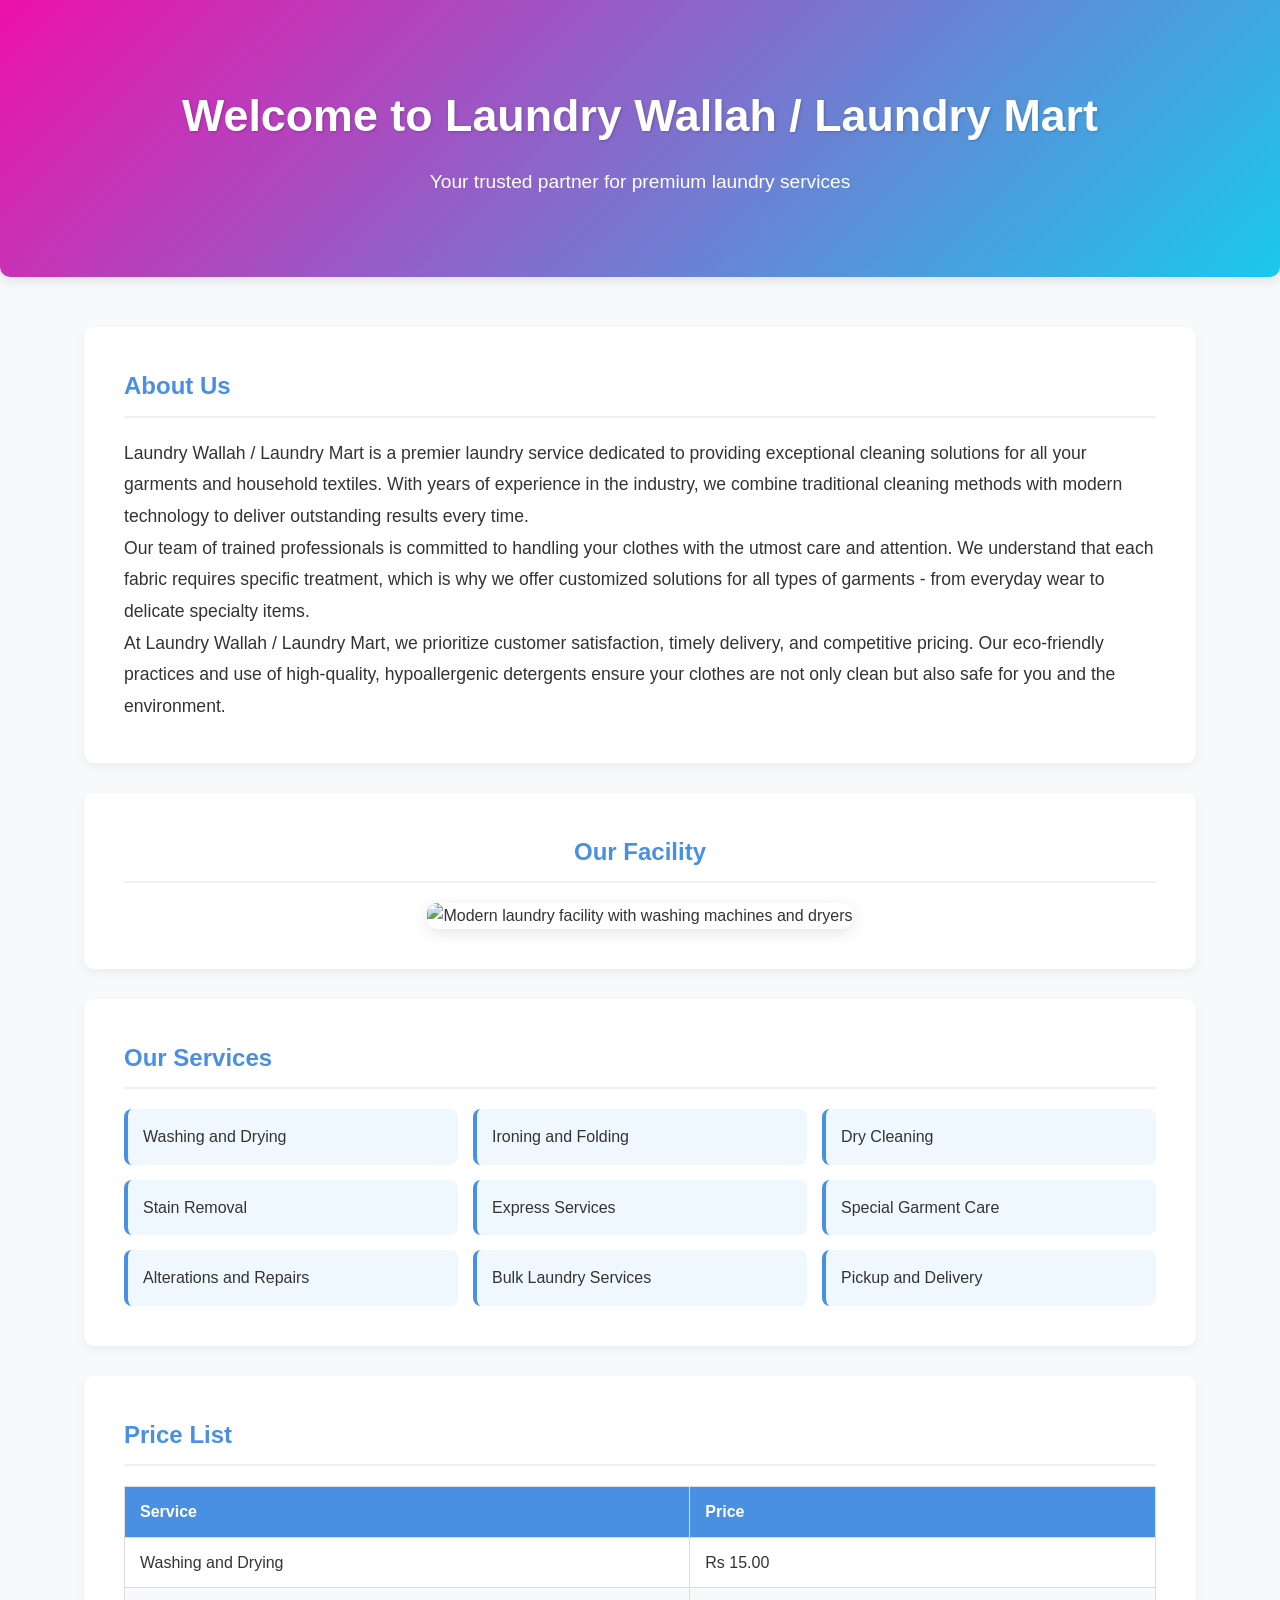
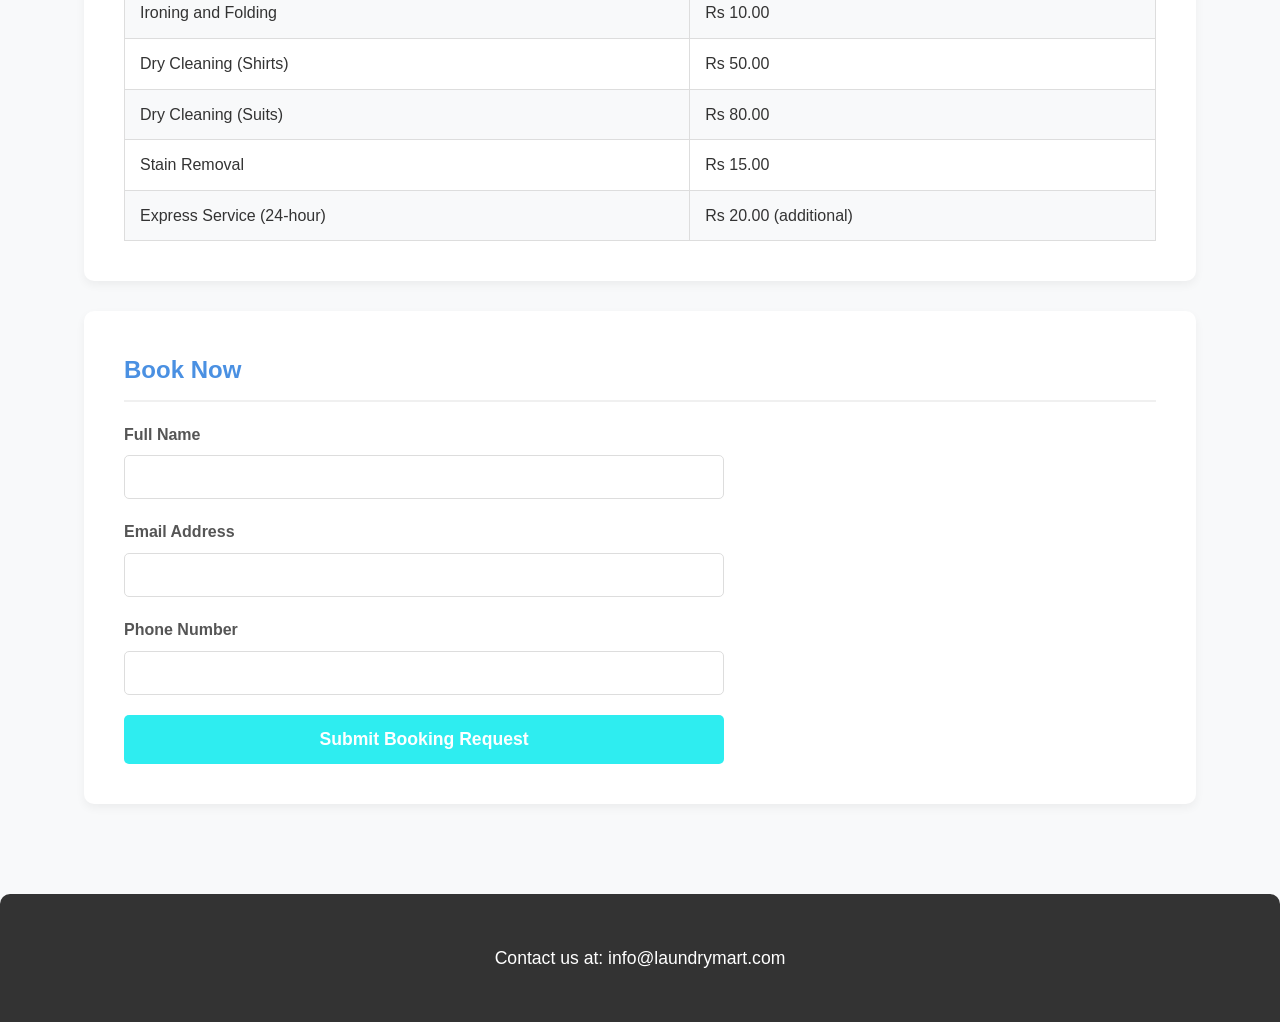
==== index.html @ a90d0a63 "Added assignment files" ====
<!DOCTYPE html>
<html lang="en">
<head>
    <meta charset="UTF-8">
    <meta name="viewport" content="width=device-width, initial-scale=1.0">
    <title>Laundry Wallah / Laundry Mart</title>
    <link rel="stylesheet" href="style.css">
</head>
<body>
    <!-- Header Section -->
    <header>
        <div class="container">
            <h1>Welcome to Laundry Wallah / Laundry Mart</h1>
            <p>Your trusted partner for premium laundry services</p>
        </div>
    </header>

    <div class="container">
        <!-- About Section -->
        <section class="about">
            <h2>About Us</h2>
            <p>
                Laundry Wallah / Laundry Mart is a premier laundry service dedicated to providing exceptional cleaning solutions for all your garments and household textiles. With years of experience in the industry, we combine traditional cleaning methods with modern technology to deliver outstanding results every time.
            </p>
            <p>
                Our team of trained professionals is committed to handling your clothes with the utmost care and attention. We understand that each fabric requires specific treatment, which is why we offer customized solutions for all types of garments - from everyday wear to delicate specialty items.
            </p>
            <p>
                At Laundry Wallah / Laundry Mart, we prioritize customer satisfaction, timely delivery, and competitive pricing. Our eco-friendly practices and use of high-quality, hypoallergenic detergents ensure your clothes are not only clean but also safe for you and the environment.
            </p>
        </section>

        <!-- Image Section -->
        <section class="image-section">
            <h2>Our Facility</h2>
            <img src="https://images.unsplash.com/photo-1582735689369-4fe89db7114c?ixlib=rb-4.0.3&ixid=M3wxMjA3fDB8MHxwaG90by1wYWdlfHx8fGVufDB8fHx8fA%3D%3D&auto=format&fit=crop&w=1170&q=80" alt="Modern laundry facility with washing machines and dryers">
        </section>

        <!-- Services Section -->
        <section class="services">
            <h2>Our Services</h2>
            <ul>
                <li>Washing and Drying</li>
                <li>Ironing and Folding</li>
                <li>Dry Cleaning</li>
                <li>Stain Removal</li>
                <li>Express Services</li>
                <li>Special Garment Care</li>
                <li>Alterations and Repairs</li>
                <li>Bulk Laundry Services</li>
                <li>Pickup and Delivery</li>
            </ul>
        </section>

        <!-- Price List Section -->
        <section class="price-list">
            <h2>Price List</h2>
            <table>
                <thead>
                    <tr>
                        <th>Service</th>
                        <th>Price</th>
                    </tr>
                </thead>
                <tbody>
                    <tr>
                        <td>Washing and Drying</td>
                        <td>Rs 15.00</td>
                    </tr>
                    <tr>
                        <td>Ironing and Folding</td>
                        <td>Rs 10.00</td>
                    </tr>
                    <tr>
                        <td>Dry Cleaning (Shirts)</td>
                        <td>Rs 50.00</td>
                    </tr>
                    <tr>
                        <td>Dry Cleaning (Suits)</td>
                        <td>Rs 80.00</td>
                    </tr>
                    <tr>
                        <td>Stain Removal</td>
                        <td>Rs 15.00</td>
                    </tr>
                    <tr>
                        <td>Express Service (24-hour)</td>
                        <td>Rs 20.00 (additional)</td>
                    </tr>
                </tbody>
            </table>
        </section>

        <!-- Book Now Section -->
        <section class="book-now">
            <h2>Book Now</h2>
            <form>
                <div class="form-group">
                    <label for="name">Full Name</label>
                    <input type="text" id="name" name="name" required>
                </div>
                <div class="form-group">
                    <label for="email">Email Address</label>
                    <input type="email" id="email" name="email" required>
                </div>
                <div class="form-group">
                    <label for="phone">Phone Number</label>
                    <input type="tel" id="phone" name="phone" required>
                </div>
                <button type="submit">Submit Booking Request</button>
            </form>
        </section>
    </div>

    <!-- Footer Section -->
    <footer>
        <div class="container">
            <p>Contact us at: info@laundrymart.com</p>
        </div>
    </footer>
</body>
</html>
---- style.css ----
* {
            margin: 0;
            padding: 0;
            box-sizing: border-box;
            font-family: 'Segoe UI', Tahoma, Geneva, Verdana, sans-serif;
        }
        
        body {
            background-color: #f8f9fa;
            color: #333;
            line-height: 1.6;
        }
        
        .container {
            width: 90%;
            max-width: 1200px;
            margin: 0 auto;
            padding: 20px;
        }
        
        /* Header Styles */
        header {
            background: linear-gradient(135deg, #ed11ab, #19c9ed);
            color: white;
            text-align: center;
            padding: 60px 0;
            border-radius: 0 0 10px 10px;
            box-shadow: 0 4px 12px rgba(0, 0, 0, 0.1);
        }
        
        header h1 {
            font-size: 2.8rem;
            margin-bottom: 15px;
            text-shadow: 1px 1px 3px rgba(0, 0, 0, 0.2);
        }
        
        header p {
            font-size: 1.2rem;
            max-width: 700px;
            margin: 0 auto;
        }
        
        /* Section Styles */
        section {
            background: white;
            margin: 30px 0;
            padding: 40px;
            border-radius: 10px;
            box-shadow: 0 4px 10px rgba(0, 0, 0, 0.05);
        }
        
        section h2 {
            color: #4a90e2;
            margin-bottom: 20px;
            padding-bottom: 10px;
            border-bottom: 2px solid #f0f0f0;
        }
        
        /* About Section */
        .about p {
            font-size: 1.1rem;
            line-height: 1.8;
        }
        
        /* Image Section */
        .image-section {
            text-align: center;
        }
        
        .image-section img {
            max-width: 100%;
            height: auto;
            border-radius: 10px;
            box-shadow: 0 4px 15px rgba(0, 0, 0, 0.1);
        }
        
        /* Services Section */
        .services ul {
            list-style-type: none;
            display: grid;
            grid-template-columns: repeat(auto-fill, minmax(250px, 1fr));
            gap: 15px;
        }
        
        .services li {
            background: #f0f8ff;
            padding: 15px;
            border-radius: 8px;
            border-left: 4px solid #4a90e2;
        }
        
        /* Price List Section */
        .price-list table {
            width: 100%;
            border-collapse: collapse;
            margin-top: 20px;
        }
        
        .price-list th, .price-list td {
            border: 1px solid #ddd;
            padding: 12px 15px;
            text-align: left;
        }
        
        .price-list th {
            background-color: #4a90e2;
            color: white;
        }
        
        .price-list tr:nth-child(even) {
            background-color: #f8f9fa;
        }
        
        .price-list tr:hover {
            background-color: #f0f8ff;
        }
        
        /* Book Now Section */
        .book-now form {
            display: grid;
            grid-template-columns: 1fr;
            gap: 20px;
            max-width: 600px;
        }
        
        .form-group {
            display: flex;
            flex-direction: column;
        }
        
        .form-group label {
            margin-bottom: 8px;
            font-weight: 600;
            color: #555;
        }
        
        .form-group input {
            padding: 12px 15px;
            border: 1px solid #ddd;
            border-radius: 5px;
            font-size: 1rem;
            transition: border 0.3s;
        }
        
        .form-group input:focus {
            border-color: #4a90e2;
            outline: none;
            box-shadow: 0 0 0 2px rgba(74, 144, 226, 0.2);
        }
        
        .book-now button {
            background: #2eedf0;
            color: white;
            border: none;
            padding: 14px 20px;
            font-size: 1.1rem;
            border-radius: 5px;
            cursor: pointer;
            transition: background 0.3s;
            font-weight: 600;
        }
        
        .book-now button:hover {
            background: #2420e8;
        }
        
        /* Footer Styles */
        footer {
            background: #333;
            color: white;
            text-align: center;
            padding: 30px 0;
            margin-top: 40px;
            border-radius: 10px 10px 0 0;
        }
        
        footer p {
            font-size: 1.1rem;
        }
        
        /* Responsive Design */
        @media (max-width: 768px) {
            header h1 {
                font-size: 2.2rem;
            }
            
            section {
                padding: 25px;
            }
            
            .services ul {
                grid-template-columns: 1fr;
            }
        }
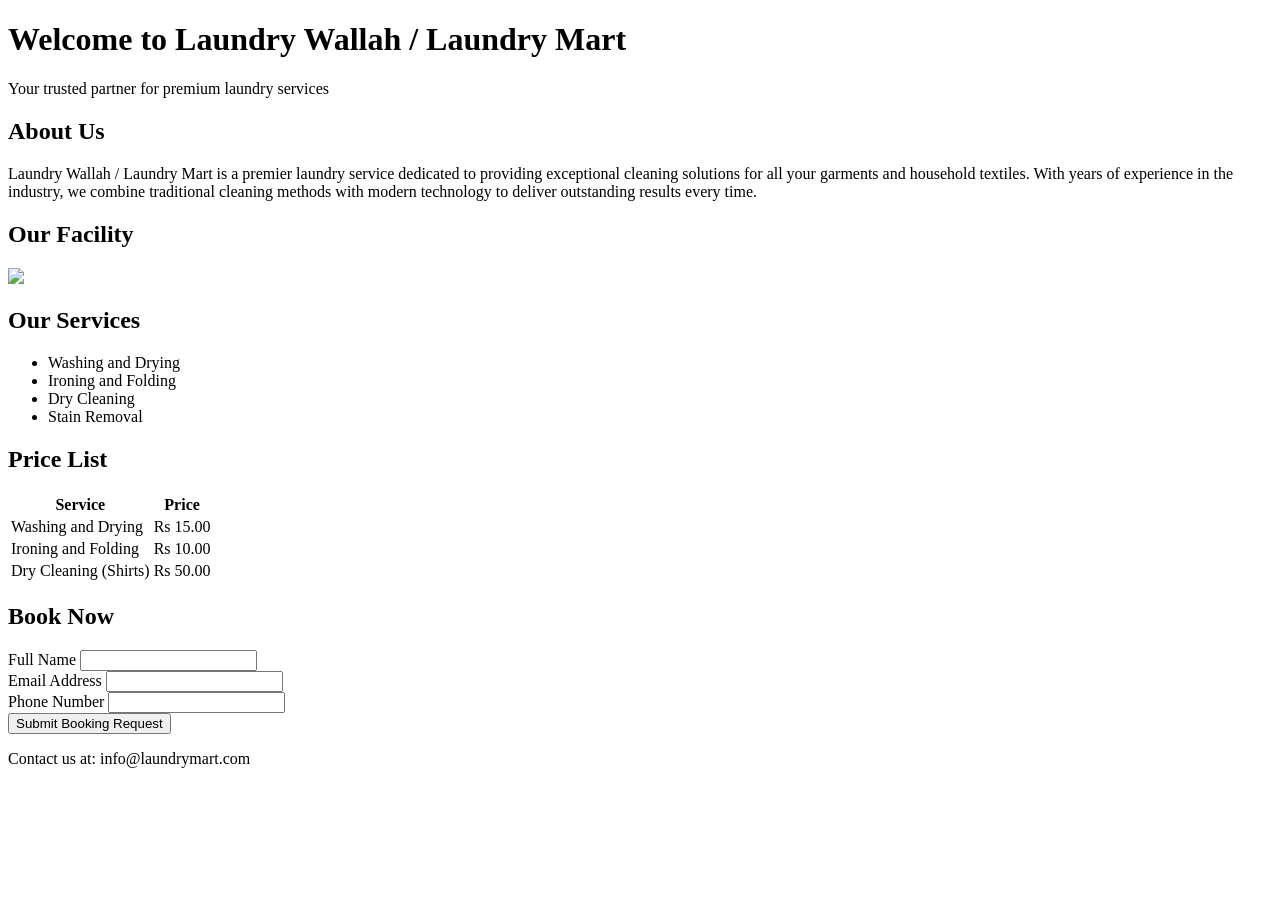
==== commit f38bf77d: "removed css" ====
--- a/index.html
+++ b/index.html
@@ -4,7 +4,6 @@
     <meta charset="UTF-8">
     <meta name="viewport" content="width=device-width, initial-scale=1.0">
     <title>Laundry Wallah / Laundry Mart</title>
-    <link rel="stylesheet" href="style.css">
 </head>
 <body>
     <!-- Header Section -->
@@ -22,18 +21,14 @@
             <p>
                 Laundry Wallah / Laundry Mart is a premier laundry service dedicated to providing exceptional cleaning solutions for all your garments and household textiles. With years of experience in the industry, we combine traditional cleaning methods with modern technology to deliver outstanding results every time.
             </p>
-            <p>
-                Our team of trained professionals is committed to handling your clothes with the utmost care and attention. We understand that each fabric requires specific treatment, which is why we offer customized solutions for all types of garments - from everyday wear to delicate specialty items.
-            </p>
-            <p>
-                At Laundry Wallah / Laundry Mart, we prioritize customer satisfaction, timely delivery, and competitive pricing. Our eco-friendly practices and use of high-quality, hypoallergenic detergents ensure your clothes are not only clean but also safe for you and the environment.
-            </p>
+            
+
         </section>
 
         <!-- Image Section -->
         <section class="image-section">
             <h2>Our Facility</h2>
-            <img src="https://images.unsplash.com/photo-1582735689369-4fe89db7114c?ixlib=rb-4.0.3&ixid=M3wxMjA3fDB8MHxwaG90by1wYWdlfHx8fGVufDB8fHx8fA%3D%3D&auto=format&fit=crop&w=1170&q=80" alt="Modern laundry facility with washing machines and dryers">
+            <img src="https://www.marketresearchintellect.com/images/blogs/top-dry-cleaning-and-laundry-services.webp">
         </section>
 
         <!-- Services Section -->
@@ -44,11 +39,6 @@
                 <li>Ironing and Folding</li>
                 <li>Dry Cleaning</li>
                 <li>Stain Removal</li>
-                <li>Express Services</li>
-                <li>Special Garment Care</li>
-                <li>Alterations and Repairs</li>
-                <li>Bulk Laundry Services</li>
-                <li>Pickup and Delivery</li>
             </ul>
         </section>
 
@@ -74,18 +64,6 @@
                     <tr>
                         <td>Dry Cleaning (Shirts)</td>
                         <td>Rs 50.00</td>
-                    </tr>
-                    <tr>
-                        <td>Dry Cleaning (Suits)</td>
-                        <td>Rs 80.00</td>
-                    </tr>
-                    <tr>
-                        <td>Stain Removal</td>
-                        <td>Rs 15.00</td>
-                    </tr>
-                    <tr>
-                        <td>Express Service (24-hour)</td>
-                        <td>Rs 20.00 (additional)</td>
                     </tr>
                 </tbody>
             </table>
